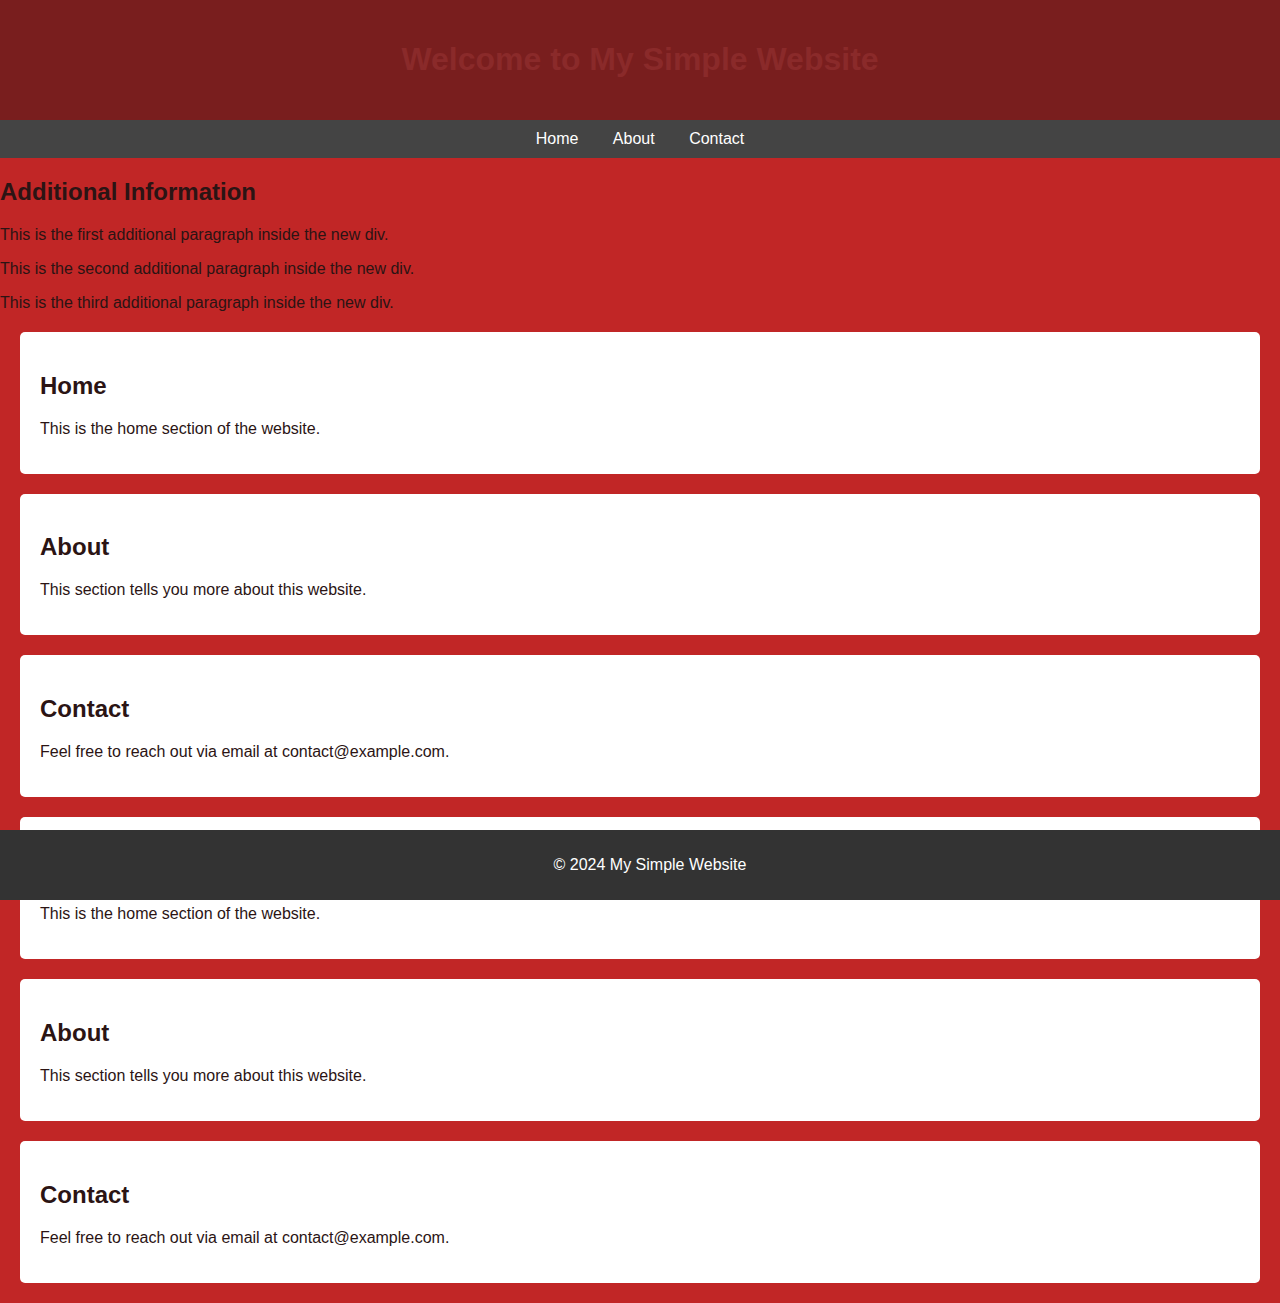
==== index.html @ 5332caf5 "ajout des nouveaux paragraphes" ====
<!DOCTYPE html>
<html lang="en">
<head>
    <meta charset="UTF-8">
    <meta name="viewport" content="width=device-width, initial-scale=1.0">
    <title>Simple Web Page</title>
    <link rel="stylesheet" href="styles.css">
</head>
<body>
    <header>
        <h1>Welcome to My Simple Website</h1>
    </header>

    <nav>
        <ul>
            <li><a href="#home">Home</a></li>
            <li><a href="#about">About</a></li>
            <li><a href="#contact">Contact</a></li>
        </ul>
    </nav>

    <div class="extra-content">
        <h2>Additional Information</h2>
        <p>This is the first additional paragraph inside the new div.</p>
        <p>This is the second additional paragraph inside the new div.</p>
        <p>This is the third additional paragraph inside the new div.</p>
    </div>

    <section id="home">
        <h2>Home</h2>
        <p>This is the home section of the website.</p>
    </section>

    <section id="about">
        <h2>About</h2>
        <p>This section tells you more about this website.</p>
    </section>

    <section id="contact">
        <h2>Contact</h2>
        <p>Feel free to reach out via email at contact@example.com.</p>
    </section>
    <section id="home">
        <h2>Home</h2>
        <p>This is the home section of the website.</p>
    </section>

    <section id="about">
        <h2>About</h2>
        <p>This section tells you more about this website.</p>
    </section>

    <section id="contact">
        <h2>Contact</h2>
        <p>Feel free to reach out via email at contact@example.com.</p>
    </section>

    <footer>
        <p>&copy; 2024 My Simple Website</p>
    </footer>
</body>
</html>
---- styles.css ----
/* Basic styles */
body {
    font-family: Arial, sans-serif;
    margin: 0;
    padding: 0;
    background-color: #c12626;
    color: #2b1414;
}

/* Header styling */
header {
    background-color: #791e1e;
    color: #8a2a2a;
    padding: 20px;
    text-align: center;
}

/* Navigation menu styling */
nav ul {
    background-color: #444;
    list-style: none;
    padding: 10px;
    margin: 0;
    text-align: center;
}

nav ul li {
    display: inline;
    margin: 0 15px;
}

nav ul li a {
    color: white;
    text-decoration: none;
}

nav ul li a:hover {
    text-decoration: underline;
}

/* Section styling */
section {
    padding: 20px;
    margin: 20px;
    background-color: white;
    border-radius: 5px;
}

/* Footer styling */
footer {
    background-color: #333;
    color: #fff;
    text-align: center;
    padding: 10px;
    position: fixed;
    width: 100%;
    bottom: 0;
}
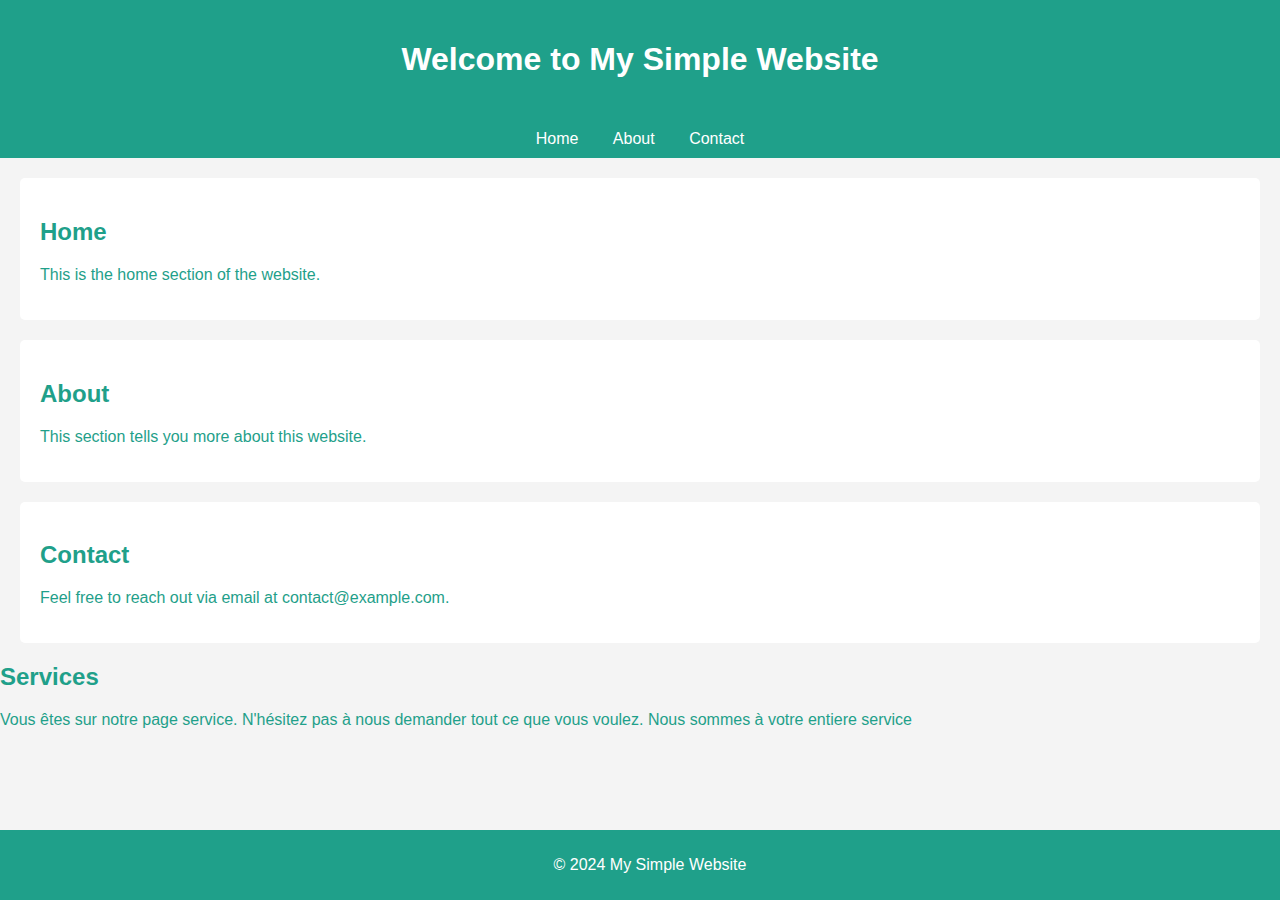
==== commit 7cab8868: "enregistrement de index.html" ====
--- a/index.html
+++ b/index.html
@@ -19,13 +19,6 @@
         </ul>
     </nav>
 
-    <div class="extra-content">
-        <h2>Additional Information</h2>
-        <p>This is the first additional paragraph inside the new div.</p>
-        <p>This is the second additional paragraph inside the new div.</p>
-        <p>This is the third additional paragraph inside the new div.</p>
-    </div>
-
     <section id="home">
         <h2>Home</h2>
         <p>This is the home section of the website.</p>
@@ -40,20 +33,12 @@
         <h2>Contact</h2>
         <p>Feel free to reach out via email at contact@example.com.</p>
     </section>
-    <section id="home">
-        <h2>Home</h2>
-        <p>This is the home section of the website.</p>
-    </section>
-
-    <section id="about">
-        <h2>About</h2>
-        <p>This section tells you more about this website.</p>
-    </section>
-
-    <section id="contact">
-        <h2>Contact</h2>
-        <p>Feel free to reach out via email at contact@example.com.</p>
-    </section>
+    <div id="services">
+        <h2>Services</h2>
+        <p>Vous êtes sur notre page service. N'hésitez pas à nous demander
+            tout ce que vous voulez. Nous sommes à votre entiere service
+        </p>
+    </div>
 
     <footer>
         <p>&copy; 2024 My Simple Website</p>
--- a/styles.css
+++ b/styles.css
@@ -3,21 +3,21 @@
     font-family: Arial, sans-serif;
     margin: 0;
     padding: 0;
-    background-color: #c12626;
-    color: #2b1414;
+    background-color: #f4f4f4;
+    color: #1fa08a;
 }
 
 /* Header styling */
 header {
-    background-color: #791e1e;
-    color: #8a2a2a;
+    background-color: #1fa08a;
+    color: #fff;
     padding: 20px;
     text-align: center;
 }
 
 /* Navigation menu styling */
 nav ul {
-    background-color: #444;
+    background-color: #1fa08a;
     list-style: none;
     padding: 10px;
     margin: 0;
@@ -46,9 +46,27 @@
     border-radius: 5px;
 }
 
+/* Styling for the new additional section */
+.additional-section {
+    padding: 20px;
+    margin: 20px;
+    background-color: #e2e8f0;
+    color: #1fa08a;
+    border: 1px solid #ccc;
+    border-radius: 5px;
+}
+
+.additional-section h2 {
+    color: #1fa08a;
+}
+
+.additional-section p {
+    line-height: 1.6;
+}
+
 /* Footer styling */
 footer {
-    background-color: #333;
+    background-color: #1fa08a;
     color: #fff;
     text-align: center;
     padding: 10px;
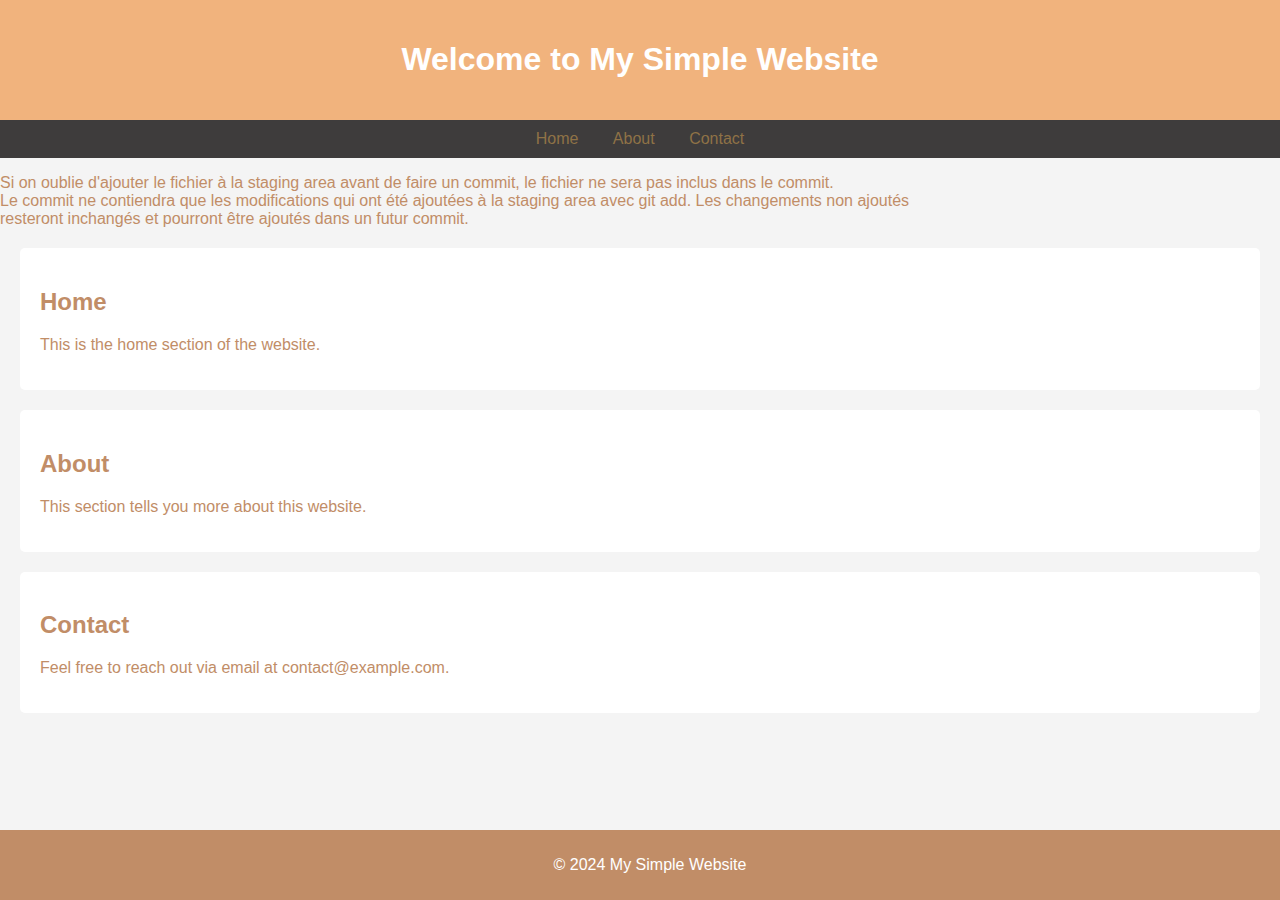
==== commit f9c57547: "J'initialise le dossier" ====
--- a/index.html
+++ b/index.html
@@ -18,6 +18,15 @@
             <li><a href="#contact">Contact</a></li>
         </ul>
     </nav>
+    <div>
+        <p>
+            Si on oublie d'ajouter le fichier à la staging area avant de faire un commit, le fichier ne sera pas inclus dans le commit.<br> Le commit ne contiendra que les modifications qui ont été ajoutées à la staging area avec git add. Les changements non ajoutés <br>resteront inchangés et pourront être ajoutés dans un futur commit.
+
+        </p>
+
+
+
+    </div>
 
     <section id="home">
         <h2>Home</h2>
@@ -33,12 +42,6 @@
         <h2>Contact</h2>
         <p>Feel free to reach out via email at contact@example.com.</p>
     </section>
-    <div id="services">
-        <h2>Services</h2>
-        <p>Vous êtes sur notre page service. N'hésitez pas à nous demander
-            tout ce que vous voulez. Nous sommes à votre entiere service
-        </p>
-    </div>
 
     <footer>
         <p>&copy; 2024 My Simple Website</p>
--- a/styles.css
+++ b/styles.css
@@ -4,12 +4,12 @@
     margin: 0;
     padding: 0;
     background-color: #f4f4f4;
-    color: #1fa08a;
+    color: #c18d67;
 }
 
 /* Header styling */
 header {
-    background-color: #1fa08a;
+    background-color: #f1b37d;
     color: #fff;
     padding: 20px;
     text-align: center;
@@ -17,7 +17,7 @@
 
 /* Navigation menu styling */
 nav ul {
-    background-color: #1fa08a;
+    background-color: #3e3c3c;
     list-style: none;
     padding: 10px;
     margin: 0;
@@ -30,7 +30,7 @@
 }
 
 nav ul li a {
-    color: white;
+    color: rgb(143, 114, 70);
     text-decoration: none;
 }
 
@@ -46,27 +46,9 @@
     border-radius: 5px;
 }
 
-/* Styling for the new additional section */
-.additional-section {
-    padding: 20px;
-    margin: 20px;
-    background-color: #e2e8f0;
-    color: #1fa08a;
-    border: 1px solid #ccc;
-    border-radius: 5px;
-}
-
-.additional-section h2 {
-    color: #1fa08a;
-}
-
-.additional-section p {
-    line-height: 1.6;
-}
-
 /* Footer styling */
 footer {
-    background-color: #1fa08a;
+    background-color: #c18d67;
     color: #fff;
     text-align: center;
     padding: 10px;
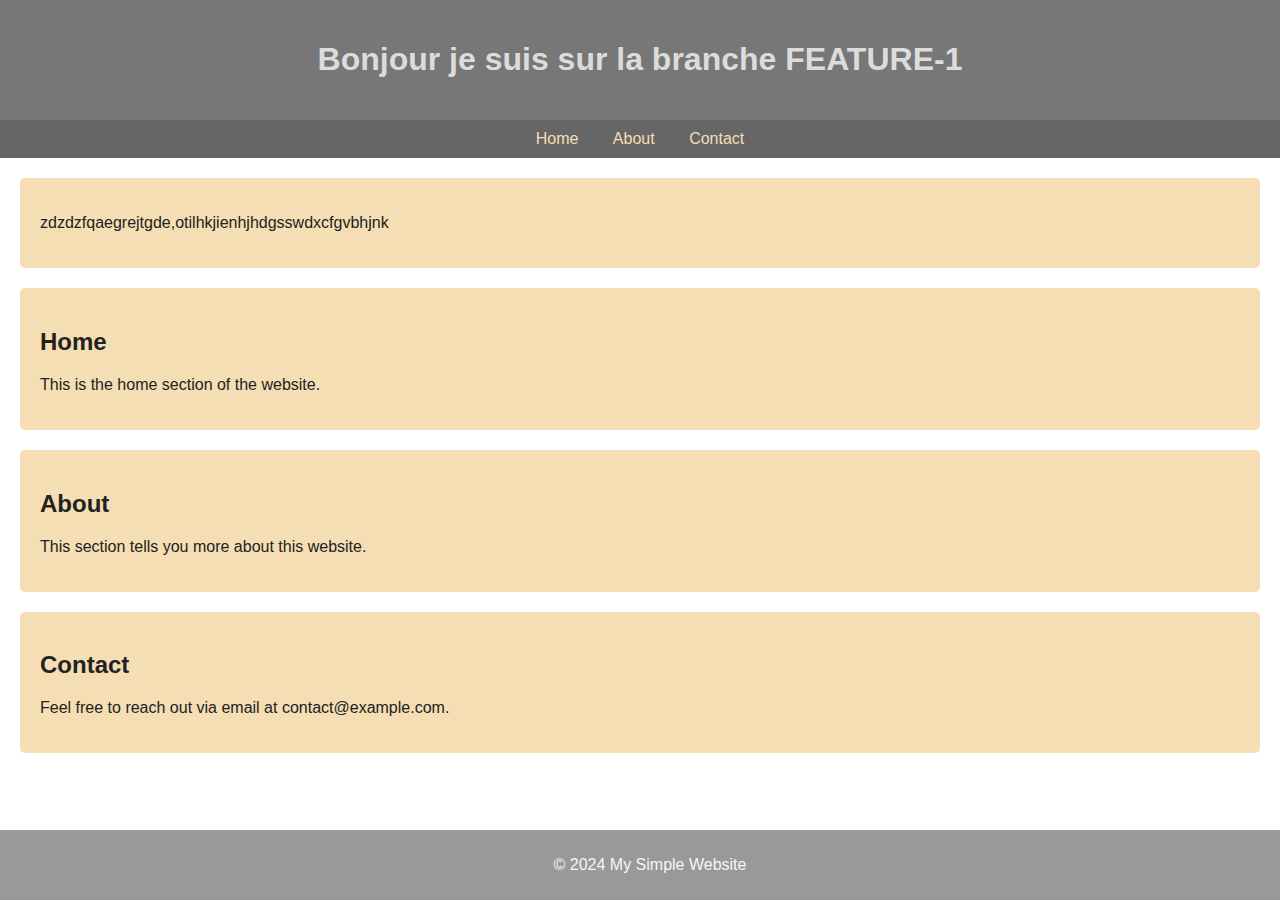
==== commit 27536b87: "com4" ====
--- a/index.html
+++ b/index.html
@@ -8,7 +8,7 @@
 </head>
 <body>
     <header>
-        <h1>Welcome to My Simple Website</h1>
+        <h1>Bonjour je suis sur la branche FEATURE-1</h1>
     </header>
 
     <nav>
@@ -18,15 +18,11 @@
             <li><a href="#contact">Contact</a></li>
         </ul>
     </nav>
+    <section>
     <div>
-        <p>
-            Si on oublie d'ajouter le fichier à la staging area avant de faire un commit, le fichier ne sera pas inclus dans le commit.<br> Le commit ne contiendra que les modifications qui ont été ajoutées à la staging area avec git add. Les changements non ajoutés <br>resteront inchangés et pourront être ajoutés dans un futur commit.
-
-        </p>
-
-
-
+        <p>zdzdzfqaegrejtgde,otilhkjienhjhdgsswdxcfgvbhjnk</p>
     </div>
+    </section>
 
     <section id="home">
         <h2>Home</h2>
--- a/styles.css
+++ b/styles.css
@@ -3,21 +3,21 @@
     font-family: Arial, sans-serif;
     margin: 0;
     padding: 0;
-    background-color: #f4f4f4;
-    color: #c18d67;
+    background-color: #fff;
+    color: #222;
 }
 
 /* Header styling */
 header {
-    background-color: #f1b37d;
-    color: #fff;
+    background-color: #777;
+    color: gainsboro;
     padding: 20px;
     text-align: center;
 }
 
 /* Navigation menu styling */
 nav ul {
-    background-color: #3e3c3c;
+    background-color: #666;
     list-style: none;
     padding: 10px;
     margin: 0;
@@ -30,7 +30,7 @@
 }
 
 nav ul li a {
-    color: rgb(143, 114, 70);
+    color: wheat;
     text-decoration: none;
 }
 
@@ -42,14 +42,14 @@
 section {
     padding: 20px;
     margin: 20px;
-    background-color: white;
+    background-color: wheat;
     border-radius: 5px;
 }
 
 /* Footer styling */
 footer {
-    background-color: #c18d67;
-    color: #fff;
+    background-color: #999;
+    color: #f6f6f6;
     text-align: center;
     padding: 10px;
     position: fixed;
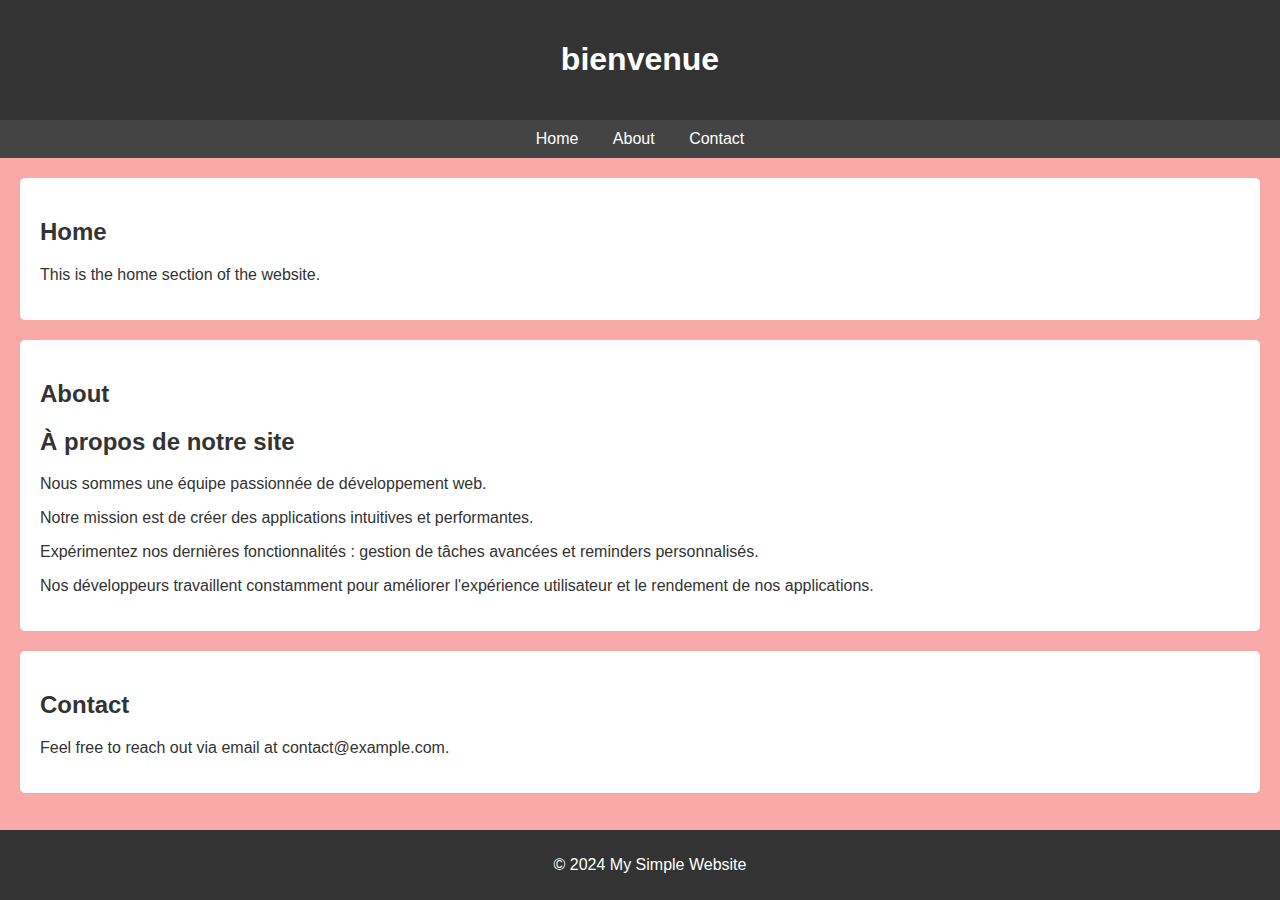
==== commit e809ab31: "modification du fichier" ====
--- a/index.html
+++ b/index.html
@@ -8,7 +8,8 @@
 </head>
 <body>
     <header>
-        <h1>Bonjour je suis sur la branche FEATURE-1</h1>
+        <h1>bienvenue</h1>
+        
     </header>
 
     <nav>
@@ -18,12 +19,13 @@
             <li><a href="#contact">Contact</a></li>
         </ul>
     </nav>
-    <section>
-    <div>
-        <p>zdzdzfqaegrejtgde,otilhkjienhjhdgsswdxcfgvbhjnk</p>
-    </div>
-    </section>
-
+    <body>
+        
+        
+        
+      
+    
+      </body>
     <section id="home">
         <h2>Home</h2>
         <p>This is the home section of the website.</p>
@@ -31,7 +33,11 @@
 
     <section id="about">
         <h2>About</h2>
-        <p>This section tells you more about this website.</p>
+        <h2>À propos de notre site</h2>
+  <p>Nous sommes une équipe passionnée de développement web.</p>
+  <p>Notre mission est de créer des applications intuitives et performantes.</p>
+  <p>Expérimentez nos dernières fonctionnalités : gestion de tâches avancées et reminders personnalisés.</p>
+  <p>Nos développeurs travaillent constamment pour améliorer l'expérience utilisateur et le rendement de nos applications.</p>
     </section>
 
     <section id="contact">
--- a/styles.css
+++ b/styles.css
@@ -3,21 +3,21 @@
     font-family: Arial, sans-serif;
     margin: 0;
     padding: 0;
-    background-color: #fff;
-    color: #222;
+    background-color: #faa9a9;
+    color: #333;
 }
 
 /* Header styling */
 header {
-    background-color: #777;
-    color: gainsboro;
+    background-color: #333;
+    color: #fff;
     padding: 20px;
     text-align: center;
 }
 
 /* Navigation menu styling */
 nav ul {
-    background-color: #666;
+    background-color: #444;
     list-style: none;
     padding: 10px;
     margin: 0;
@@ -30,7 +30,7 @@
 }
 
 nav ul li a {
-    color: wheat;
+    color: white;
     text-decoration: none;
 }
 
@@ -42,14 +42,14 @@
 section {
     padding: 20px;
     margin: 20px;
-    background-color: wheat;
+    background-color: white;
     border-radius: 5px;
 }
 
 /* Footer styling */
 footer {
-    background-color: #999;
-    color: #f6f6f6;
+    background-color: #333;
+    color: #fff;
     text-align: center;
     padding: 10px;
     position: fixed;
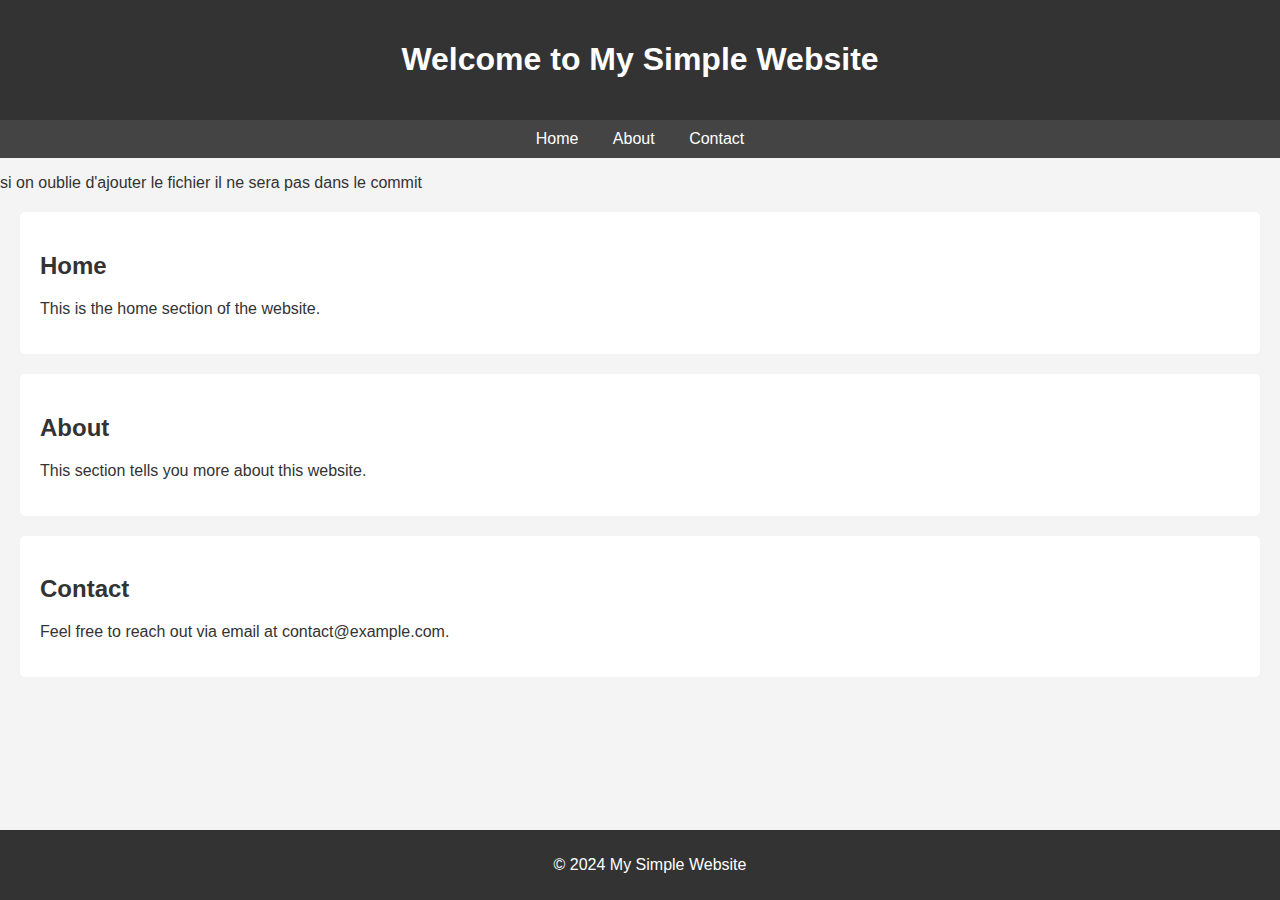
==== commit 90a0f865: "ty3" ====
--- a/index.html
+++ b/index.html
@@ -8,8 +8,7 @@
 </head>
 <body>
     <header>
-        <h1>bienvenue</h1>
-        
+        <h1>Welcome to My Simple Website</h1>
     </header>
 
     <nav>
@@ -19,13 +18,10 @@
             <li><a href="#contact">Contact</a></li>
         </ul>
     </nav>
-    <body>
-        
-        
-        
-      
-    
-      </body>
+    <div>
+        <p>si on oublie d'ajouter le fichier il ne sera pas dans le commit</p>
+    </div>
+
     <section id="home">
         <h2>Home</h2>
         <p>This is the home section of the website.</p>
@@ -33,11 +29,7 @@
 
     <section id="about">
         <h2>About</h2>
-        <h2>À propos de notre site</h2>
-  <p>Nous sommes une équipe passionnée de développement web.</p>
-  <p>Notre mission est de créer des applications intuitives et performantes.</p>
-  <p>Expérimentez nos dernières fonctionnalités : gestion de tâches avancées et reminders personnalisés.</p>
-  <p>Nos développeurs travaillent constamment pour améliorer l'expérience utilisateur et le rendement de nos applications.</p>
+        <p>This section tells you more about this website.</p>
     </section>
 
     <section id="contact">
--- a/styles.css
+++ b/styles.css
@@ -3,7 +3,7 @@
     font-family: Arial, sans-serif;
     margin: 0;
     padding: 0;
-    background-color: #faa9a9;
+    background-color: #f4f4f4;
     color: #333;
 }
 
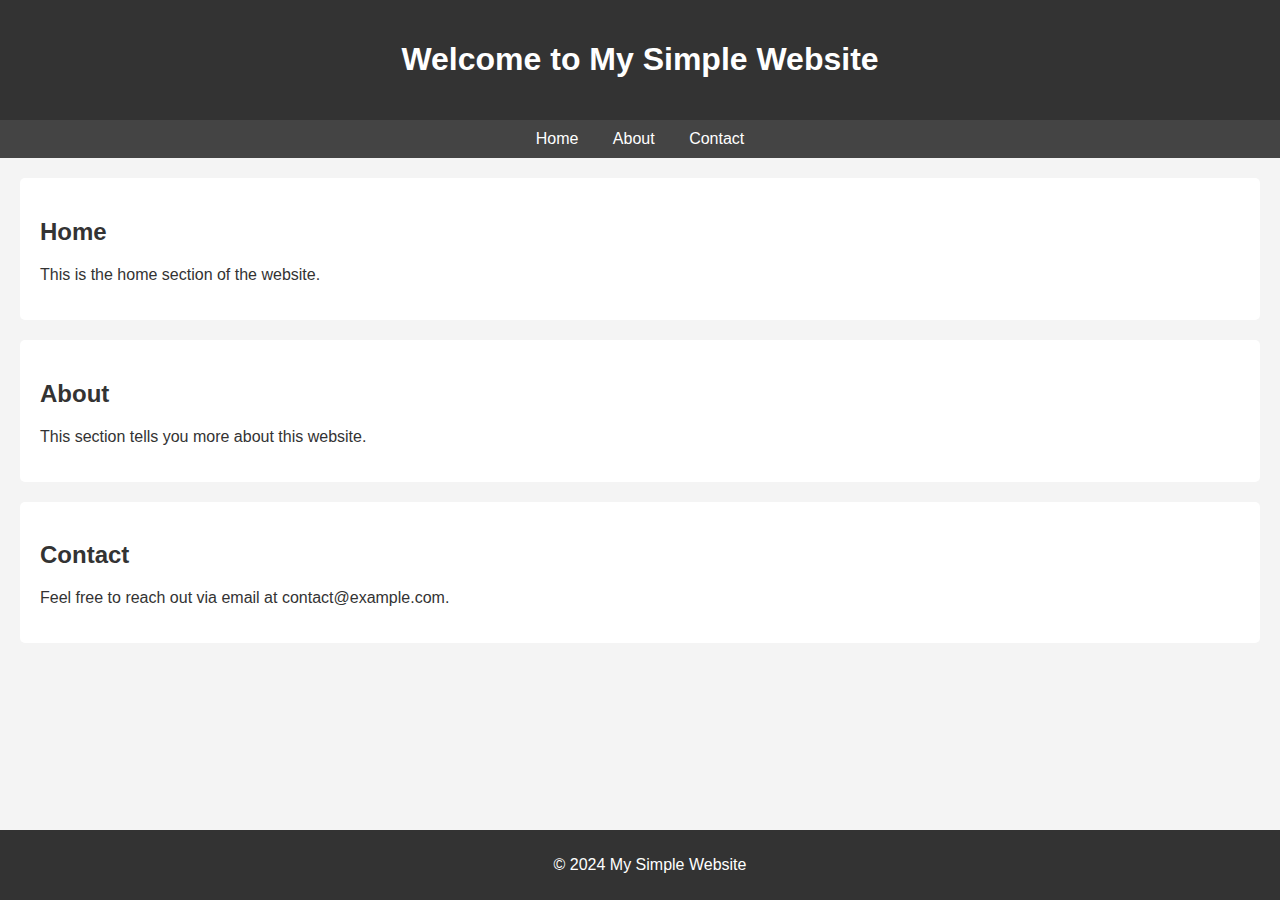
==== commit 2a2804e2: "modifiaction" ====
--- a/index.html
+++ b/index.html
@@ -18,9 +18,6 @@
             <li><a href="#contact">Contact</a></li>
         </ul>
     </nav>
-    <div>
-        <p>si on oublie d'ajouter le fichier il ne sera pas dans le commit</p>
-    </div>
 
     <section id="home">
         <h2>Home</h2>
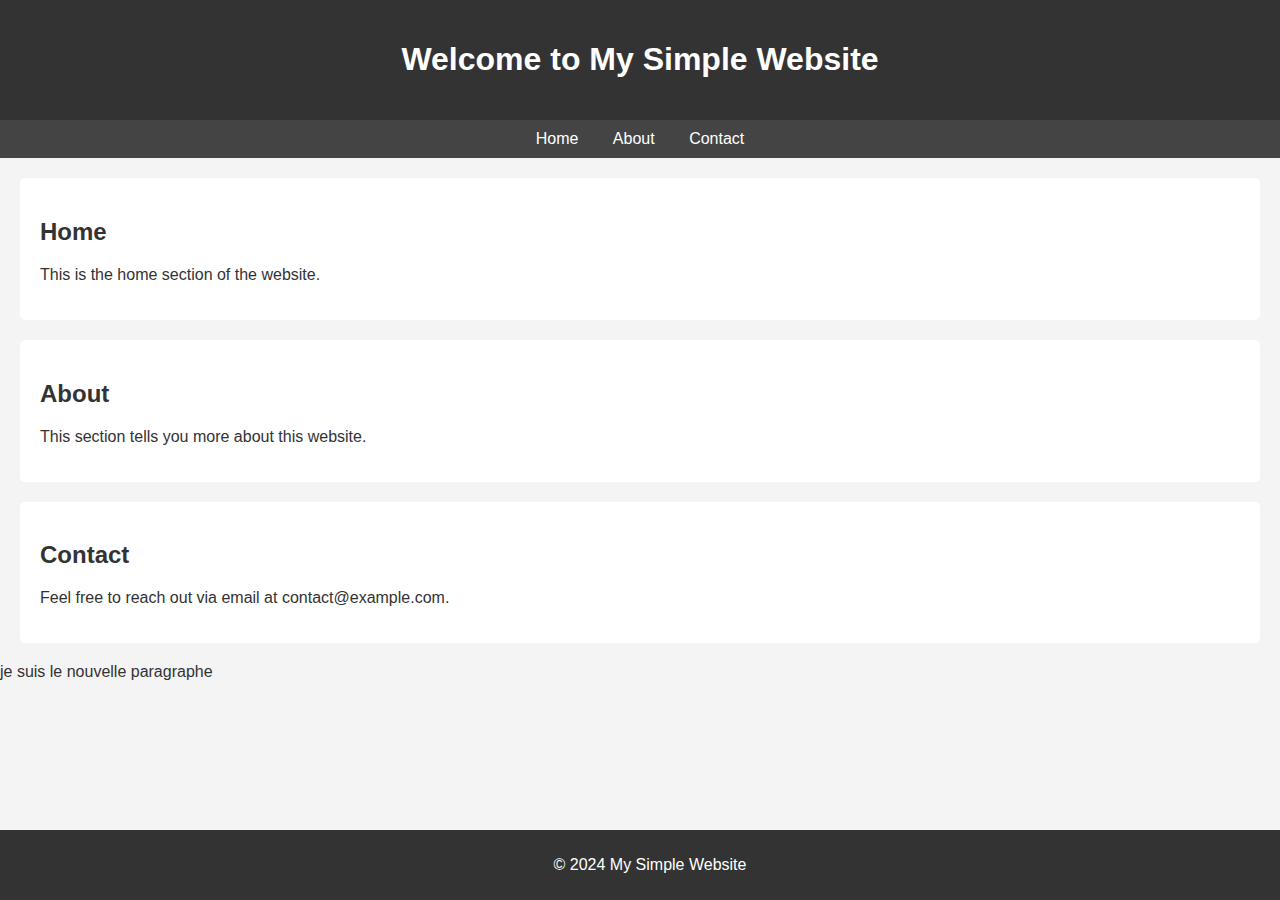
==== commit 3419ae86: "nouvelle enregistrement" ====
--- a/index.html
+++ b/index.html
@@ -33,7 +33,9 @@
         <h2>Contact</h2>
         <p>Feel free to reach out via email at contact@example.com.</p>
     </section>
-
+    <div>
+        <p>je suis le nouvelle paragraphe</p>
+    </div>
     <footer>
         <p>&copy; 2024 My Simple Website</p>
     </footer>
